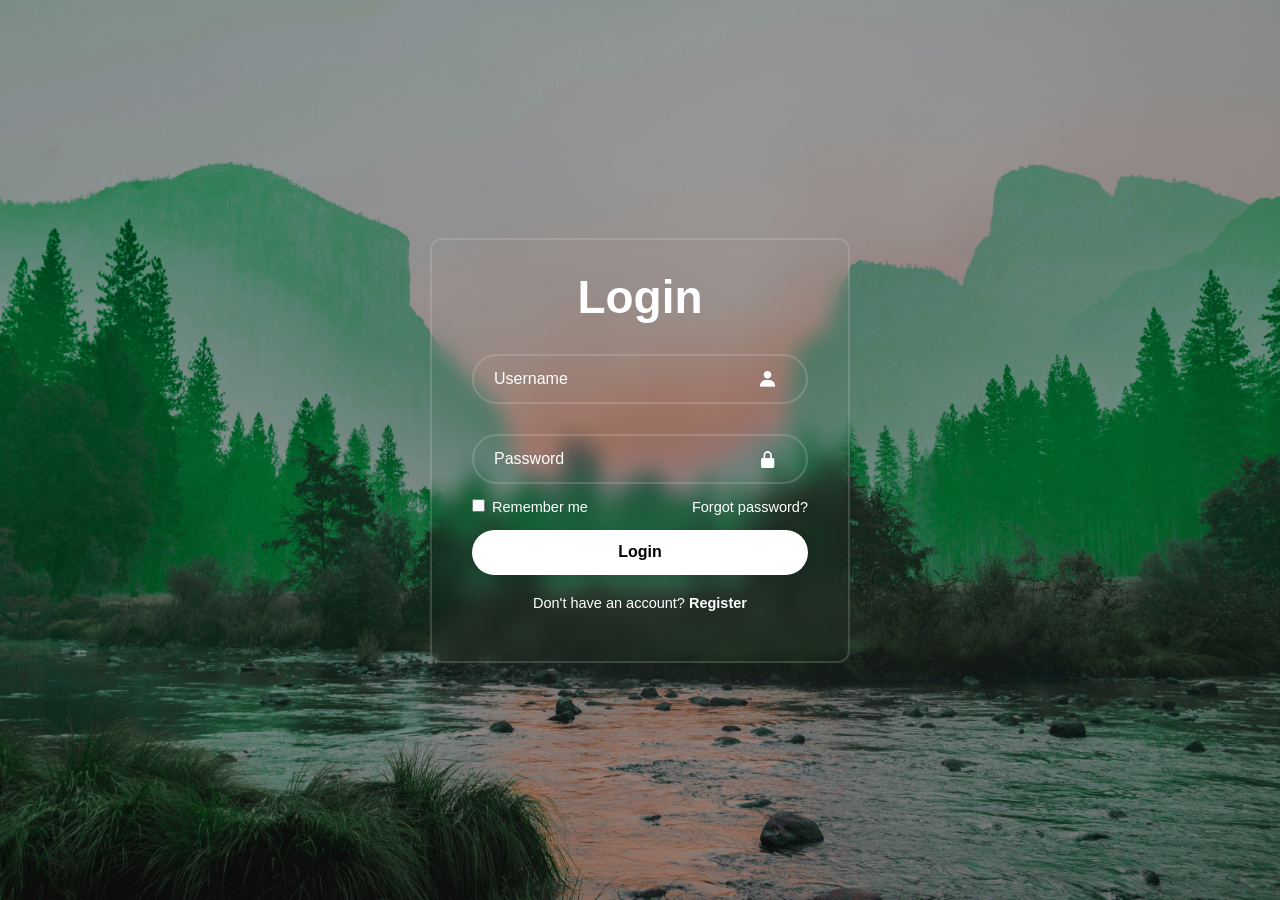
==== index.html @ 8ef16dfb "first commit" ====
<!DOCTYPE html>
<html lang="en">
<head>
    <meta charset="UTF-8">
    <meta name="viewport" content="width=device-width, initial-scale=1.0">
    <title>Login Page | Tomi</title>
    <link href='https://unpkg.com/boxicons@2.1.4/css/boxicons.min.css' rel='stylesheet'>
    <link rel="stylesheet" href="style.css">
    
</head>
<body>
    <div class="wrapper">
        <form action="">
            <h1>Login</h1>
            <div class="input-box">
                <input type="text" placeholder="Username" required>
                <i class='bx bxs-user'></i>
            </div>
            <div class="input-box">
                <input type="password" placeholder="Password" required>
                <i class='bx bxs-lock-alt'></i>
            </div>
            <div class ="remember-forgot">
                <label><input type="checkbox"> Remember me</label>
                <a href="#">Forgot password?</a>
            </div>
            <button type="submit" class="btn">Login</button>
            <div class="login-register">
                <p>Don't have an account? <a href="#">Register</a></p>
            </div>
        </form>
    </div>

</body>

</html>
---- style.css ----
*{
    margin: 0;
    padding: 0;
    box-sizing: border-box;
    font-family: 'Poppins', sans-serif;
}

body{
    display: flex;
    justify-content: center;
    align-items: center;
    min-height: 100vh;
    background: url(bg.jpg) no-repeat; 
    background-size: cover;
    background-position: center;
}

.wrapper{
    width: 420px;
    background: transparent;
    border: 2px solid rgba(225, 225, 225, 0.18);
    backdrop-filter: blur(10px);
    color: white;
    border-radius: 12px;
    padding: 30px 40px;
}

.wrapper h1{
    font-size: 46px;
    text-align: center;
}

.wrapper .input-box{
    width: 100%;
    position: relative;
    height: 50px;
    margin: 30px 0;
}

.input-box input{
    width: 100%;
    height: 100%;
    border: none;
    outline: none;
    background: transparent;
    border: 2px solid rgba(225, 225, 225, 0.2);
    font-size: 16px;
    color: white;
    border-radius: 40px;
    padding: 20px 45px 20px 20px;
}

.input-box input::placeholder{
    color: white;
}

.input-box i{
    position: absolute;
    right: 30px;
    top: 50%;
    transform: translateY(-50%);
    font-size: 20px;
    
}

.wrapper .remember-forgot{
    display: flex;
    justify-content: space-between;
    font-size: 14.5px;
    margin: -15px 0 15px;
}

.remember-forgot label input{
    accent-color: white;
    margin-right: 3px;
}

.remember-forgot a{
    color: white;
    text-decoration: none;
}

.remember-forgot a:hover{
    text-decoration: underline;
}

.wrapper .btn{
    width: 100%;
    height: 45px;
    background: white;
    border: none;
    outline: none;
    border-radius: 40px;
    cursor: pointer;
    box-shadow: 0 0 10px rgba(0, 0, 0, 0.1);
    font-size: 16px;
    color: black;
    font-weight: 600; 
}

.login-register{
    font-size: 14.5px;
    text-align: center;
    margin: 20px 0;
}

.login-register p a{
    color: white;
    text-decoration: none;
    font-weight: 600;
}

.login-register p a:hover{
    text-decoration: underline;
}
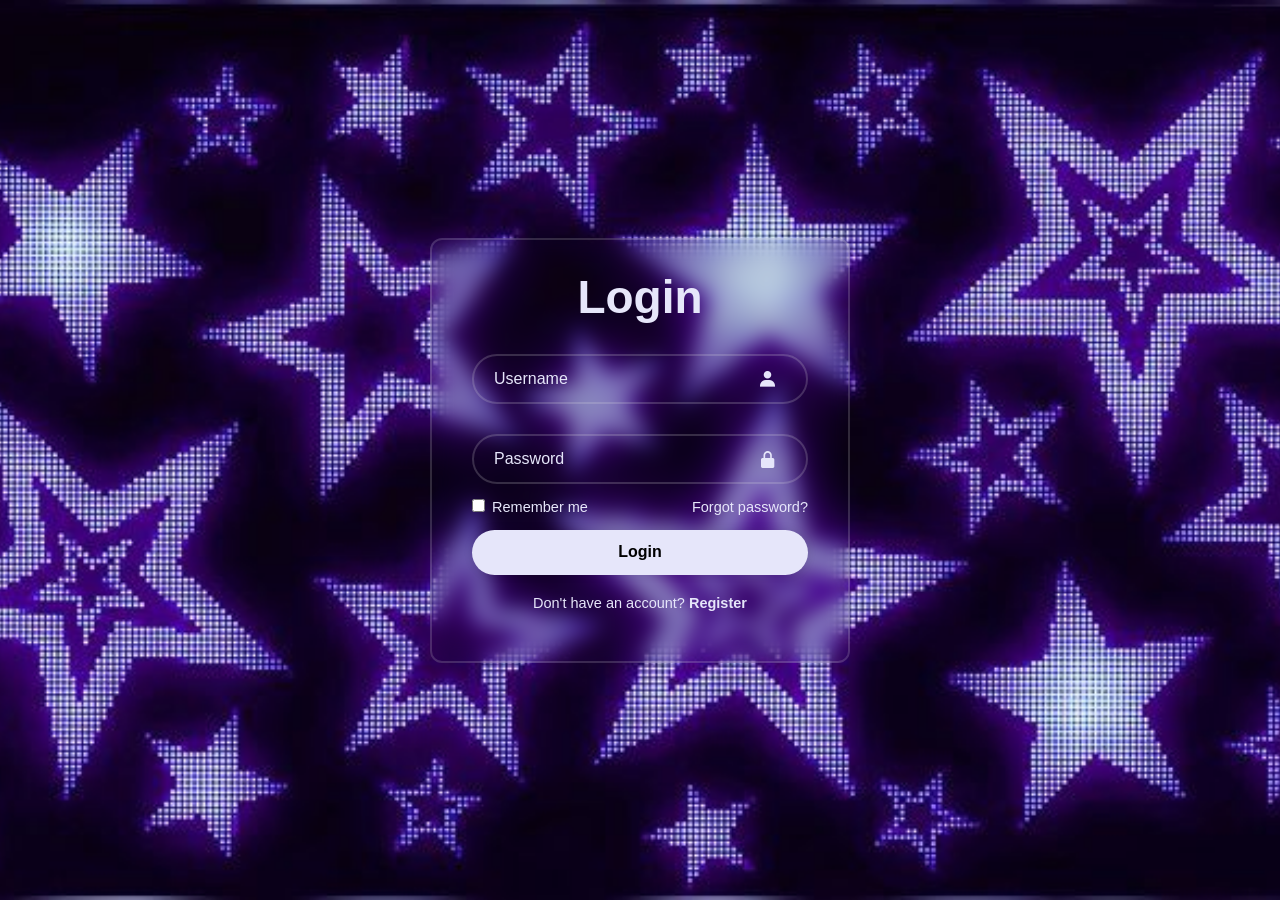
==== commit 79c23cb4: "Fix authentication page deployment" ====
--- a/index.html
+++ b/index.html
@@ -5,7 +5,7 @@
     <meta name="viewport" content="width=device-width, initial-scale=1.0">
     <title>Login Page | Tomi</title>
     <link href='https://unpkg.com/boxicons@2.1.4/css/boxicons.min.css' rel='stylesheet'>
-    <link rel="stylesheet" href="style.css">
+    <link rel="stylesheet" href="./styles/login.css">
     
 </head>
 <body>
@@ -22,11 +22,11 @@
             </div>
             <div class ="remember-forgot">
                 <label><input type="checkbox"> Remember me</label>
-                <a href="#">Forgot password?</a>
+                <a href="./forgot-password.html">Forgot password?</a>
             </div>
             <button type="submit" class="btn">Login</button>
             <div class="login-register">
-                <p>Don't have an account? <a href="#">Register</a></p>
+                <p>Don't have an account? <a href="./register.html">Register</a></p>
             </div>
         </form>
     </div>
--- a/styles/login.css
+++ b/styles/login.css
@@ -0,0 +1,115 @@
+*{
+    margin: 0;
+    padding: 0;
+    box-sizing: border-box;
+    font-family: 'Poppins', sans-serif;
+}
+
+body{
+    display: flex;
+    justify-content: center;
+    align-items: center;
+    min-height: 100vh;
+    background: url(../picture/stars.jpg) no-repeat; 
+    background-size: cover;
+    background-position: center;
+}
+    
+.wrapper{
+    width: 420px;
+    background: transparent;
+    border: 2px solid rgba(225, 225, 225, 0.18);
+    backdrop-filter: blur(10px);
+    color: lavender;
+    border-radius: 12px;
+    padding: 30px 40px;
+}
+
+.wrapper h1{
+    font-size: 46px;
+    text-align: center;
+}
+
+.wrapper .input-box{
+    width: 100%;
+    position: relative;
+    height: 50px;
+    margin: 30px 0;
+}
+
+.input-box input{
+    width: 100%;
+    height: 100%;
+    border: none;
+    outline: none;
+    background: transparent;
+    border: 2px solid rgba(225, 225, 225, 0.2);
+    font-size: 16px;
+    color: lavender;
+    border-radius: 40px;
+    padding: 20px 45px 20px 20px;
+}
+
+.input-box input::placeholder{
+    color: lavender;
+}
+
+.input-box i{
+    position: absolute;
+    right: 30px;
+    top: 50%;
+    transform: translateY(-50%);
+    font-size: 20px;
+    
+}
+
+.wrapper .remember-forgot{
+    display: flex;
+    justify-content: space-between;
+    font-size: 14.5px;
+    margin: -15px 0 15px;
+}
+
+.remember-forgot label input{
+    accent-color: lavender;
+    margin-right: 3px;
+}
+
+.remember-forgot a{
+    color: lavender;
+    text-decoration: none;
+}
+
+.remember-forgot a:hover{
+    text-decoration: underline;
+}
+
+.wrapper .btn{
+    width: 100%;
+    height: 45px;
+    background: lavender;
+    border: none;
+    outline: none;
+    border-radius: 40px;
+    cursor: pointer;
+    box-shadow: 0 0 10px rgba(0, 0, 0, 0.1);
+    font-size: 16px;
+    color: black;
+    font-weight: 600; 
+}
+
+.login-register{
+    font-size: 14.5px;
+    text-align: center;
+    margin: 20px 0;
+}
+
+.login-register p a{
+    color: lavender;
+    text-decoration: none;
+    font-weight: 600;
+}
+
+.login-register p a:hover{
+    text-decoration: underline;
+}
